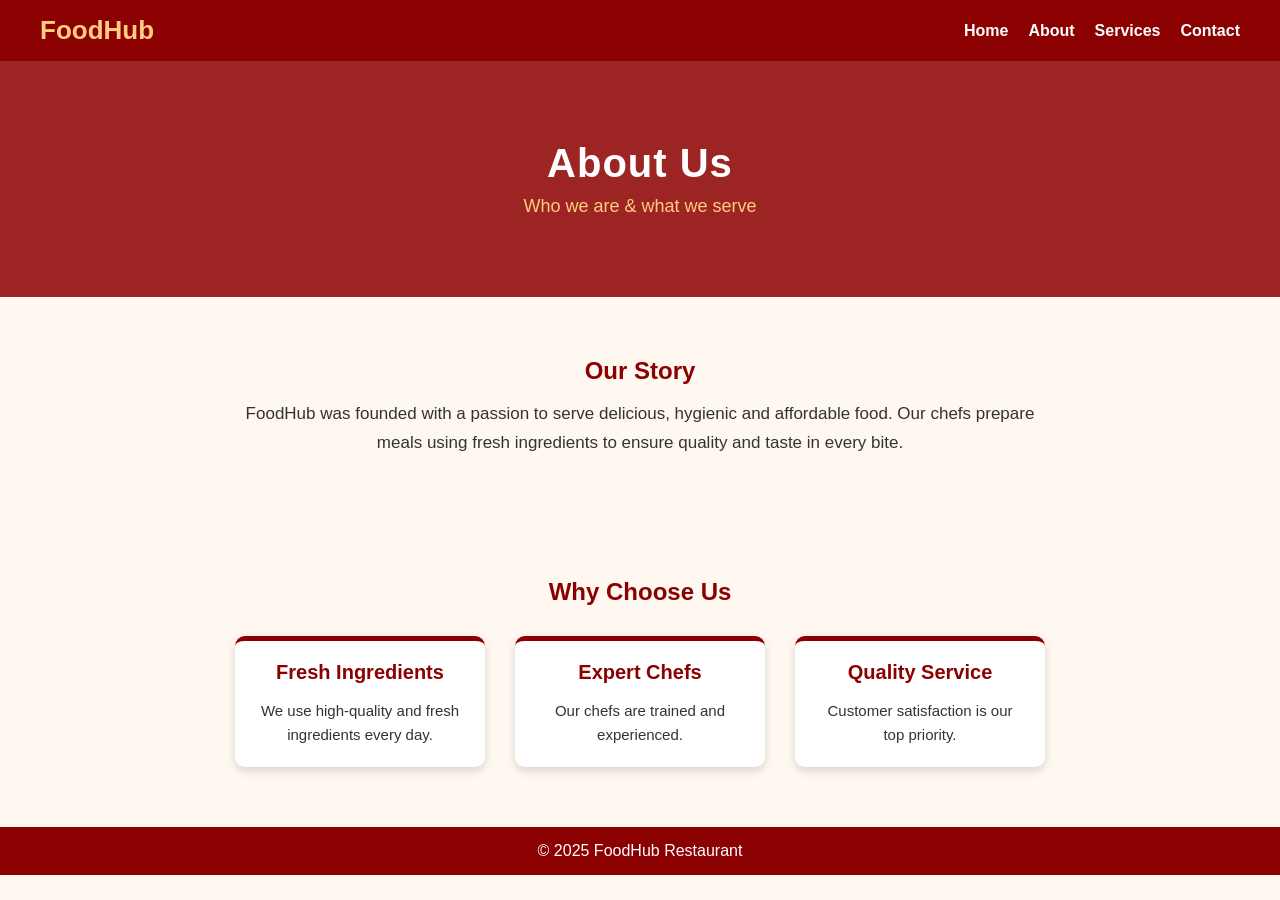
==== about.html @ 623a419a "deploy" ====
<!DOCTYPE html>
<html lang="en">
<head>
  <meta charset="UTF-8">
  <title>FoodHub | About</title>
  <link rel="stylesheet" href="CSS/style.css">
</head>
<body>

<!-- NAVBAR (SAME AS HOME) -->
<nav class="navbar">
  <h1 class="logo">FoodHub</h1>
  <ul>
    <li><a href="index.html">Home</a></li>
    <li><a href="about.html">About</a></li>
    <li><a href="services.html">Services</a></li>
    <li><a href="contact.html">Contact</a></li>
  </ul>
</nav>

<!-- PAGE HEADER -->
<section class="page-header">
  <h2>About Us</h2>
  <p>Who we are & what we serve</p>
</section>

<!-- ABOUT CONTENT -->
<section class="section">
  <h2>Our Story</h2>
  <p>
    FoodHub was founded with a passion to serve delicious, hygienic
    and affordable food. Our chefs prepare meals using fresh ingredients
    to ensure quality and taste in every bite.
  </p>
</section>

<!-- WHY CHOOSE US -->
<section class="section">
  <h2>Why Choose Us</h2>

  <div class="cards">
    <div class="card">
      <h3>Fresh Ingredients</h3>
      <p>We use high-quality and fresh ingredients every day.</p>
    </div>

    <div class="card">
      <h3>Expert Chefs</h3>
      <p>Our chefs are trained and experienced.</p>
    </div>

    <div class="card">
      <h3>Quality Service</h3>
      <p>Customer satisfaction is our top priority.</p>
    </div>
  </div>
</section>

<!-- FOOTER -->
<footer>
  <p>© 2025 FoodHub Restaurant</p>
</footer>

</body>
</html>
---- CSS/style.css ----
/* RESET */
* {
  margin: 0;
  padding: 0;
  box-sizing: border-box;
}

/* BODY */
body {
  font-family: Arial, sans-serif;
  background: #fff8f0;
  color: #333;
}

/* NAVBAR */
.navbar {
  background: #8b0000;
  padding: 15px 40px;
  display: flex;
  justify-content: space-between;
  align-items: center;
}

.logo {
  color: #ffcc80;
  font-size: 26px;
}

.navbar ul {
  list-style: none;
  display: flex;
}

.navbar ul li {
  margin-left: 20px;
}

.navbar ul li a {
  color: white;
  text-decoration: none;
  font-weight: bold;
}

.navbar ul li a:hover {
  color: #ffcc80;
}

/* HERO */
.hero {
  height: 420px;
  background: linear-gradient(rgba(0,0,0,0.6), rgba(0,0,0,0.6)),
              url("../images/hero.jpg") center/cover no-repeat;
  text-align: center;
  color: white;
  padding-top: 120px;
}

.hero h2 {
  font-size: 40px;
}

.hero p {
  margin: 10px 0 20px;
}

.btn {
  background: #ff9800;
  padding: 12px 25px;
  color: black;
  text-decoration: none;
  font-weight: bold;
  border-radius: 5px;
}

.btn:hover {
  background: #ffc107;
}

/* SECTIONS */
.section {
  padding: 60px;
  text-align: center;
}

.section h2 {
  color: #8b0000;
  margin-bottom: 10px;
}

/* CARDS */
.cards {
  display: flex;
  justify-content: center;
  gap: 30px;
  margin-top: 30px;
}

.card {
  background: white;
  width: 250px;
  padding: 20px;
  border-radius: 10px;
  box-shadow: 0 4px 10px rgba(0,0,0,0.15);
}

/* FOOTER */
footer {
  background: #8b0000;
  color: white;
  text-align: center;
  padding: 15px;
}

/* ABOUT PAGE HEADER */
.page-header {
  background: linear-gradient(
      rgba(139, 0, 0, 0.85),
      rgba(139, 0, 0, 0.85)
    ),
    url("../images/hero.jpg") center/cover no-repeat;
  color: white;
  text-align: center;
  padding: 80px 20px;
}

.page-header h2 {
  font-size: 40px;
  letter-spacing: 1px;
}

.page-header p {
  margin-top: 10px;
  font-size: 18px;
  color: #ffcc80;
}

/* ABOUT TEXT SECTION */
.section p {
  max-width: 800px;
  margin: 15px auto 0;
  line-height: 1.7;
  font-size: 17px;
}

/* WHY CHOOSE US – IMPROVED CARDS */
.cards {
  flex-wrap: wrap;
}

.card {
  background: #ffffff;
  border-top: 5px solid #8b0000;
  text-align: center;
  transition: all 0.3s ease;
}

.card h3 {
  margin-bottom: 10px;
  color: #8b0000;
  font-size: 20px;
}

.card p {
  font-size: 15px;
  line-height: 1.6;
}

.card:hover {
  transform: translateY(-12px);
  box-shadow: 0 10px 25px rgba(0, 0, 0, 0.25);
}
/* CONTACT FORM */
.contact-form {
  max-width: 500px;
  margin: 20px auto 0;
  display: flex;
  flex-direction: column;
  gap: 15px;
}

.contact-form input,
.contact-form textarea {
  padding: 12px;
  border-radius: 5px;
  border: 1px solid #ccc;
  font-size: 15px;
}

.contact-form input:focus,
.contact-form textarea:focus {
  outline: none;
  border-color: #8b0000;
}

.contact-form button {
  cursor: pointer;
}
/* DEMO ORDER FORM */
.order-form {
  max-width: 500px;
  margin: 30px auto 0;
  display: flex;
  flex-direction: column;
  gap: 15px;
}

.order-form input,
.order-form select,
.order-form textarea {
  padding: 12px;
  border-radius: 5px;
  border: 1px solid #ccc;
  font-size: 15px;
}

.order-form input:focus,
.order-form select:focus,
.order-form textarea:focus {
  outline: none;
  border-color: #8b0000;
}
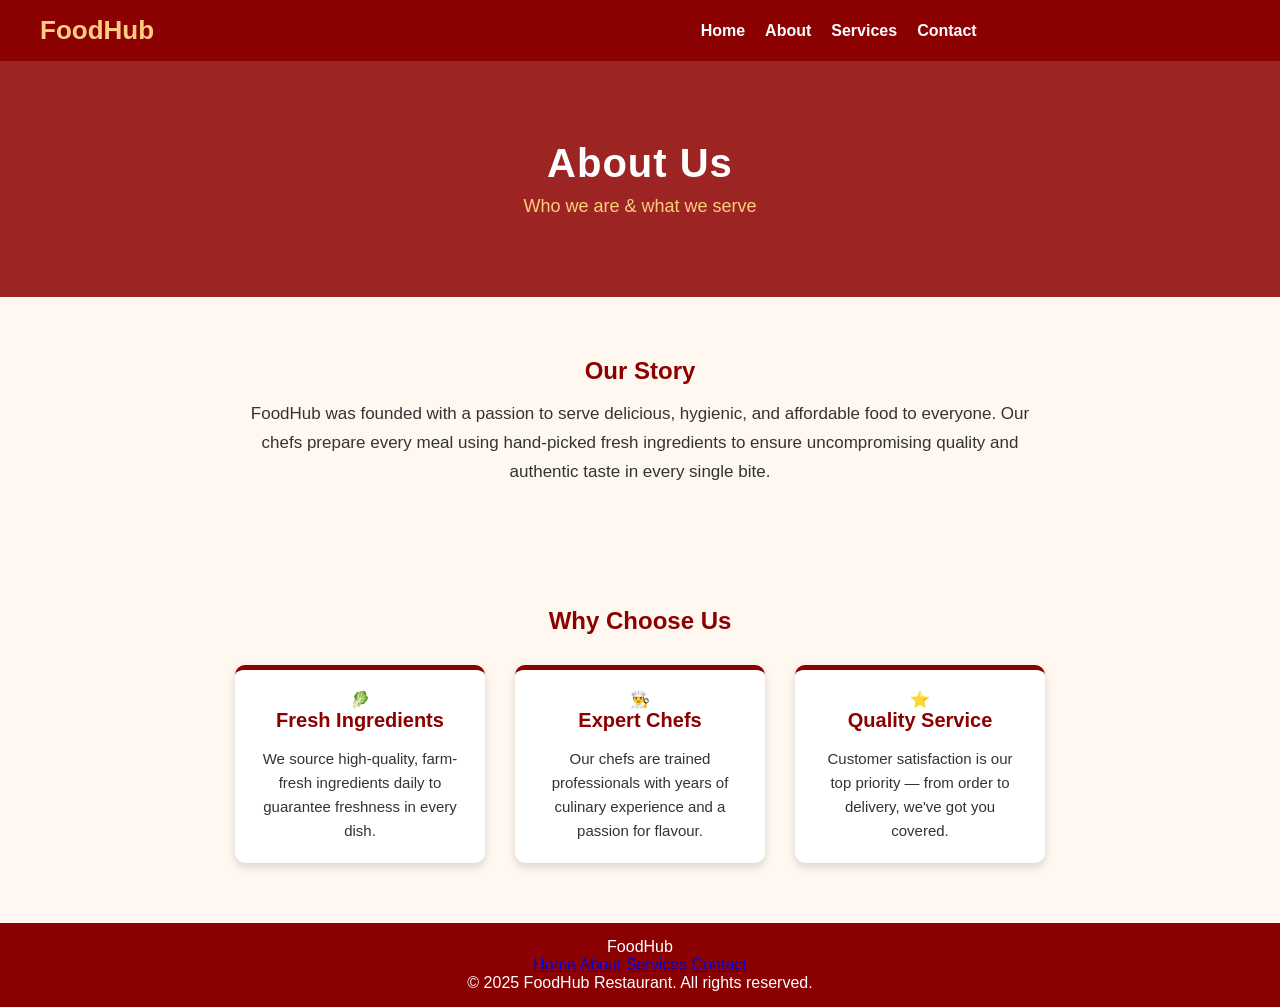
==== commit 5f138c59: "Update" ====
--- a/about.html
+++ b/about.html
@@ -1,65 +1,95 @@
 <!DOCTYPE html>
 <html lang="en">
+
 <head>
   <meta charset="UTF-8">
+  <meta name="viewport" content="width=device-width, initial-scale=1.0">
+  <meta name="description"
+    content="Learn about FoodHub — our story, our mission, and why thousands trust us for fresh, hygienic, and delicious meals every day.">
   <title>FoodHub | About</title>
   <link rel="stylesheet" href="CSS/style.css">
 </head>
+
 <body>
 
-<!-- NAVBAR (SAME AS HOME) -->
-<nav class="navbar">
-  <h1 class="logo">FoodHub</h1>
-  <ul>
-    <li><a href="index.html">Home</a></li>
-    <li><a href="about.html">About</a></li>
-    <li><a href="services.html">Services</a></li>
-    <li><a href="contact.html">Contact</a></li>
-  </ul>
-</nav>
+  <!-- NAVBAR -->
+  <nav class="navbar">
+    <h1 class="logo">FoodHub</h1>
+    <div class="menu-toggle" onclick="toggleMenu()" aria-label="Toggle navigation">
+      <span></span><span></span><span></span>
+    </div>
+    <ul id="navMenu">
+      <li><a href="index.html">Home</a></li>
+      <li><a href="about.html" class="active">About</a></li>
+      <li><a href="services.html">Services</a></li>
+      <li><a href="contact.html">Contact</a></li>
+    </ul>
+    <div class="nav-overlay" id="navOverlay" onclick="toggleMenu()"></div>
+  </nav>
 
-<!-- PAGE HEADER -->
-<section class="page-header">
-  <h2>About Us</h2>
-  <p>Who we are & what we serve</p>
-</section>
+  <!-- PAGE HEADER -->
+  <section class="page-header">
+    <h2>About Us</h2>
+    <p>Who we are &amp; what we serve</p>
+  </section>
 
-<!-- ABOUT CONTENT -->
-<section class="section">
-  <h2>Our Story</h2>
-  <p>
-    FoodHub was founded with a passion to serve delicious, hygienic
-    and affordable food. Our chefs prepare meals using fresh ingredients
-    to ensure quality and taste in every bite.
-  </p>
-</section>
+  <!-- ABOUT CONTENT -->
+  <section class="section">
+    <h2>Our Story</h2>
+    <p>
+      FoodHub was founded with a passion to serve delicious, hygienic,
+      and affordable food to everyone. Our chefs prepare every meal using
+      hand-picked fresh ingredients to ensure uncompromising quality and
+      authentic taste in every single bite.
+    </p>
+  </section>
 
-<!-- WHY CHOOSE US -->
-<section class="section">
-  <h2>Why Choose Us</h2>
+  <!-- WHY CHOOSE US -->
+  <section class="section">
+    <h2>Why Choose Us</h2>
 
-  <div class="cards">
-    <div class="card">
-      <h3>Fresh Ingredients</h3>
-      <p>We use high-quality and fresh ingredients every day.</p>
+    <div class="cards">
+      <div class="card">
+        <span class="card-icon">🥬</span>
+        <h3>Fresh Ingredients</h3>
+        <p>We source high-quality, farm-fresh ingredients daily to guarantee freshness in every dish.</p>
+      </div>
+
+      <div class="card">
+        <span class="card-icon">👨‍🍳</span>
+        <h3>Expert Chefs</h3>
+        <p>Our chefs are trained professionals with years of culinary experience and a passion for flavour.</p>
+      </div>
+
+      <div class="card">
+        <span class="card-icon">⭐</span>
+        <h3>Quality Service</h3>
+        <p>Customer satisfaction is our top priority — from order to delivery, we've got you covered.</p>
+      </div>
     </div>
+  </section>
 
-    <div class="card">
-      <h3>Expert Chefs</h3>
-      <p>Our chefs are trained and experienced.</p>
+  <!-- FOOTER -->
+  <footer>
+    <div class="footer-content">
+      <p class="footer-tagline">FoodHub</p>
+      <div class="footer-links">
+        <a href="index.html">Home</a>
+        <a href="about.html">About</a>
+        <a href="services.html">Services</a>
+        <a href="contact.html">Contact</a>
+      </div>
+      <p class="footer-copy">&copy; 2025 FoodHub Restaurant. All rights reserved.</p>
     </div>
+  </footer>
 
-    <div class="card">
-      <h3>Quality Service</h3>
-      <p>Customer satisfaction is our top priority.</p>
-    </div>
-  </div>
-</section>
-
-<!-- FOOTER -->
-<footer>
-  <p>© 2025 FoodHub Restaurant</p>
-</footer>
+  <script>
+    function toggleMenu() {
+      document.getElementById('navMenu').classList.toggle('open');
+      document.getElementById('navOverlay').classList.toggle('open');
+    }
+  </script>
 
 </body>
-</html>
+
+</html>
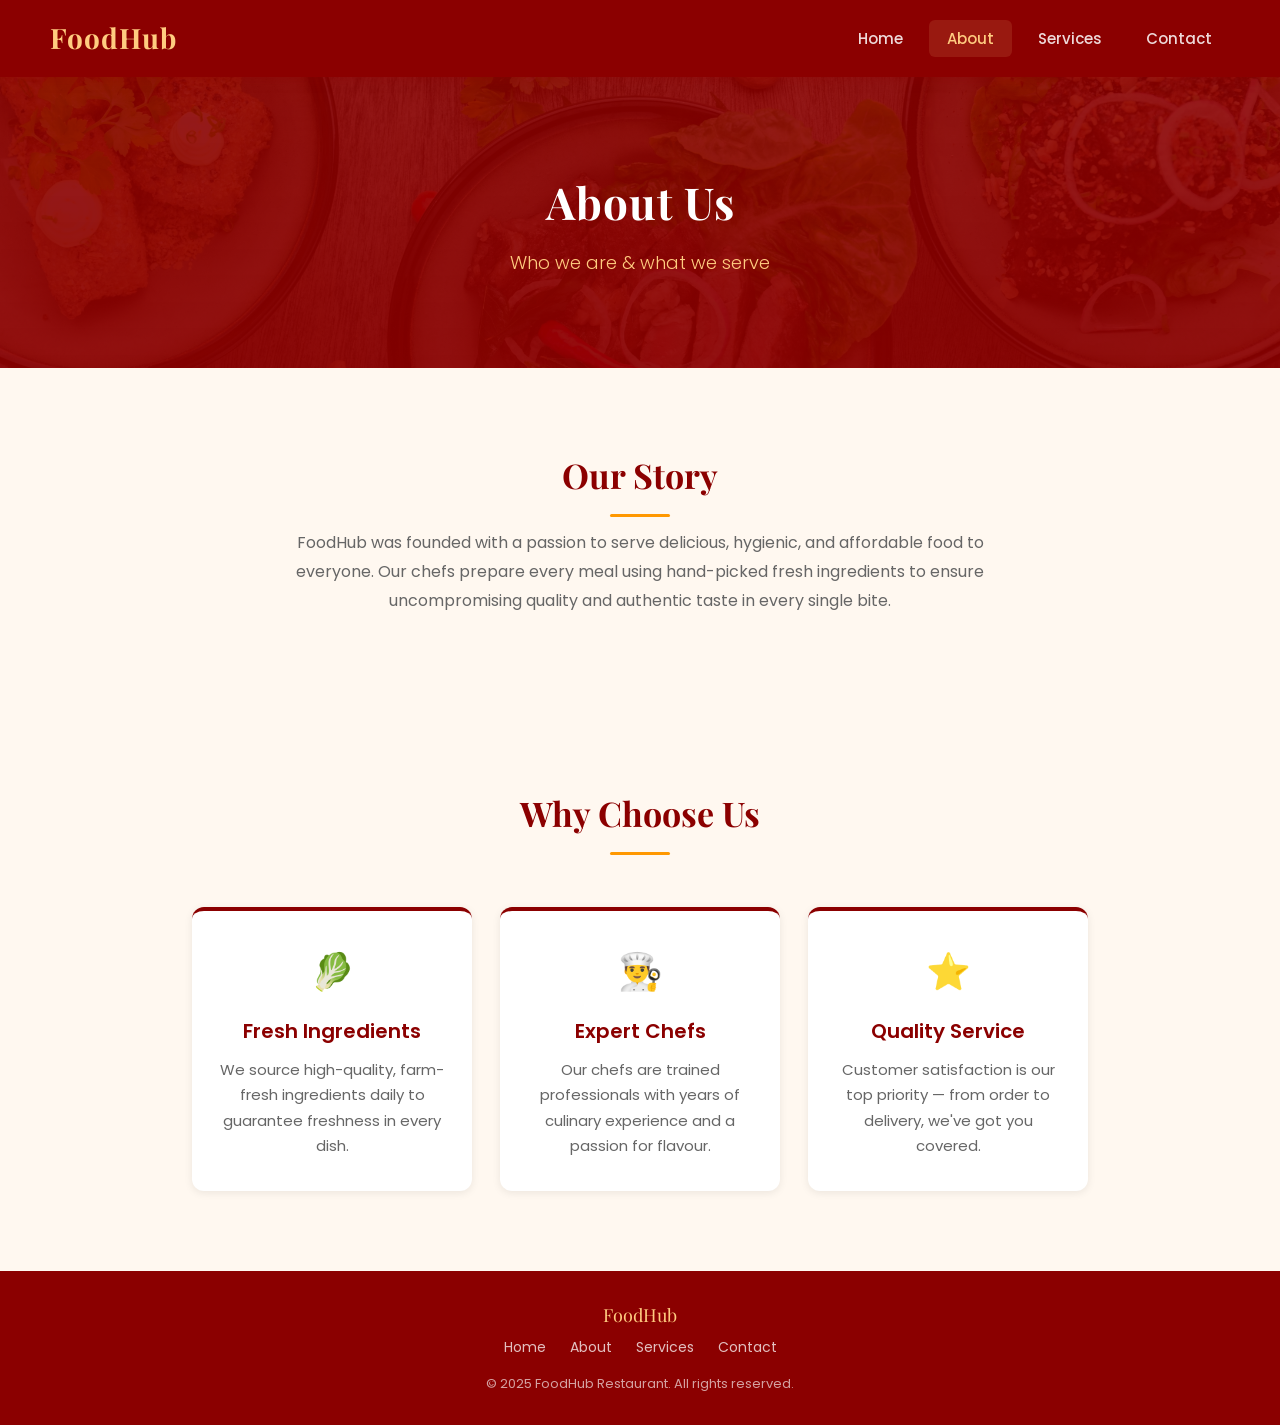
==== commit 8b3d8af0: "Change" ====
--- a/about.html
+++ b/about.html
@@ -7,7 +7,7 @@
   <meta name="description"
     content="Learn about FoodHub — our story, our mission, and why thousands trust us for fresh, hygienic, and delicious meals every day.">
   <title>FoodHub | About</title>
-  <link rel="stylesheet" href="CSS/style.css">
+  <link rel="stylesheet" href="assets/CSS/style.css">
 </head>
 
 <body>
--- a/assets/CSS/style.css
+++ b/assets/CSS/style.css
@@ -0,0 +1,604 @@
+
+@import url('https://fonts.googleapis.com/css2?family=Poppins:wght@300;400;500;600;700&family=Playfair+Display:wght@400;600;700&display=swap');
+
+/* ===== CSS CUSTOM PROPERTIES ===== */
+:root {
+  --primary: #8b0000;
+  --primary-light: rgba(139, 0, 0, 0.08);
+  --accent: #ffcc80;
+  --cta: #ff9800;
+  --cta-hover: #ffc107;
+  --bg: #fff8f0;
+  --text: #333;
+  --text-light: #666;
+  --white: #ffffff;
+  --shadow-sm: 0 2px 8px rgba(0, 0, 0, 0.08);
+  --shadow-md: 0 4px 15px rgba(0, 0, 0, 0.12);
+  --shadow-lg: 0 10px 30px rgba(0, 0, 0, 0.18);
+  --radius: 12px;
+  --transition: 0.3s cubic-bezier(0.4, 0, 0.2, 1);
+}
+
+/* ===== RESET ===== */
+*,
+*::before,
+*::after {
+  margin: 0;
+  padding: 0;
+  box-sizing: border-box;
+}
+
+html {
+  scroll-behavior: smooth;
+}
+
+/* ===== BODY ===== */
+body {
+  font-family: 'Poppins', sans-serif;
+  background: var(--bg);
+  color: var(--text);
+  line-height: 1.6;
+  overflow-x: hidden;
+}
+
+/* ===== ANIMATIONS ===== */
+@keyframes fadeInUp {
+  from {
+    opacity: 0;
+    transform: translateY(30px);
+  }
+
+  to {
+    opacity: 1;
+    transform: translateY(0);
+  }
+}
+
+@keyframes pulse {
+
+  0%,
+  100% {
+    transform: scale(1);
+  }
+
+  50% {
+    transform: scale(1.05);
+  }
+}
+
+/* ===== NAVBAR ===== */
+.navbar {
+  background: var(--primary);
+  padding: 16px 50px;
+  display: flex;
+  justify-content: space-between;
+  align-items: center;
+  position: sticky;
+  top: 0;
+  z-index: 1000;
+  box-shadow: 0 2px 12px rgba(139, 0, 0, 0.3);
+}
+
+.logo {
+  color: var(--accent);
+  font-family: 'Playfair Display', serif;
+  font-size: 28px;
+  font-weight: 700;
+  letter-spacing: 1px;
+  cursor: default;
+}
+
+.navbar ul {
+  list-style: none;
+  display: flex;
+  gap: 8px;
+}
+
+.navbar ul li a {
+  color: rgba(255, 255, 255, 0.85);
+  text-decoration: none;
+  font-weight: 500;
+  font-size: 15px;
+  padding: 8px 18px;
+  border-radius: 6px;
+  transition: var(--transition);
+}
+
+.navbar ul li a:hover,
+.navbar ul li a.active {
+  color: var(--accent);
+  background: rgba(255, 204, 128, 0.12);
+}
+
+/* ===== MOBILE NAV TOGGLE ===== */
+.menu-toggle {
+  display: none;
+  flex-direction: column;
+  gap: 5px;
+  cursor: pointer;
+  padding: 5px;
+  z-index: 1001;
+}
+
+.menu-toggle span {
+  width: 26px;
+  height: 3px;
+  background: var(--accent);
+  border-radius: 3px;
+  transition: var(--transition);
+}
+
+.nav-overlay {
+  display: none;
+}
+
+/* ===== HERO ===== */
+.hero {
+  min-height: 520px;
+  background: linear-gradient(rgba(0, 0, 0, 0.5), rgba(0, 0, 0, 0.7)),
+    url("../Images/hero.jpg") center/cover no-repeat;
+  text-align: center;
+  color: white;
+  display: flex;
+  flex-direction: column;
+  justify-content: center;
+  align-items: center;
+  padding: 60px 20px;
+}
+
+.hero h2 {
+  font-family: 'Playfair Display', serif;
+  font-size: 52px;
+  font-weight: 700;
+  margin-bottom: 12px;
+  text-shadow: 0 2px 10px rgba(0, 0, 0, 0.3);
+  animation: fadeInUp 0.8s ease forwards;
+}
+
+.hero p {
+  font-size: 20px;
+  font-weight: 300;
+  margin-bottom: 30px;
+  opacity: 0;
+  animation: fadeInUp 0.8s ease 0.2s forwards;
+}
+
+.hero .btn {
+  opacity: 0;
+  animation: fadeInUp 0.8s ease 0.4s forwards;
+}
+
+/* ===== BUTTON ===== */
+.btn {
+  display: inline-block;
+  background: var(--cta);
+  padding: 14px 32px;
+  color: #1a1a1a;
+  text-decoration: none;
+  font-weight: 600;
+  font-size: 15px;
+  border-radius: 8px;
+  border: none;
+  cursor: pointer;
+  transition: var(--transition);
+  letter-spacing: 0.5px;
+  font-family: 'Poppins', sans-serif;
+  box-shadow: 0 4px 15px rgba(255, 152, 0, 0.3);
+}
+
+.btn:hover {
+  background: var(--cta-hover);
+  transform: translateY(-2px);
+  box-shadow: 0 6px 20px rgba(255, 193, 7, 0.4);
+}
+
+.btn:active {
+  transform: translateY(0);
+}
+
+/* ===== SECTIONS ===== */
+.section {
+  padding: 80px 60px;
+  text-align: center;
+}
+
+.section h2 {
+  font-family: 'Playfair Display', serif;
+  color: var(--primary);
+  font-size: 34px;
+  margin-bottom: 12px;
+  position: relative;
+  display: inline-block;
+}
+
+.section h2::after {
+  content: '';
+  display: block;
+  width: 60px;
+  height: 3px;
+  background: var(--cta);
+  margin: 12px auto 0;
+  border-radius: 2px;
+}
+
+.section>p {
+  max-width: 700px;
+  margin: 0 auto 10px;
+  line-height: 1.8;
+  font-size: 16px;
+  color: var(--text-light);
+}
+
+/* ===== CARDS ===== */
+.cards {
+  display: flex;
+  justify-content: center;
+  gap: 28px;
+  margin-top: 40px;
+  flex-wrap: wrap;
+}
+
+.card {
+  background: var(--white);
+  width: 280px;
+  padding: 32px 24px;
+  border-radius: var(--radius);
+  box-shadow: var(--shadow-sm);
+  border-top: 4px solid var(--primary);
+  text-align: center;
+  transition: var(--transition);
+  position: relative;
+  overflow: hidden;
+}
+
+.card::before {
+  content: '';
+  position: absolute;
+  top: 0;
+  left: 0;
+  right: 0;
+  height: 0;
+  background: var(--primary-light);
+  transition: height 0.4s ease;
+  z-index: 0;
+}
+
+.card:hover::before {
+  height: 100%;
+}
+
+.card:hover {
+  transform: translateY(-10px);
+  box-shadow: var(--shadow-lg);
+}
+
+.card .card-icon {
+  font-size: 36px;
+  margin-bottom: 14px;
+  display: block;
+  position: relative;
+  z-index: 1;
+}
+
+.card h3 {
+  margin-bottom: 10px;
+  color: var(--primary);
+  font-size: 20px;
+  font-weight: 600;
+  position: relative;
+  z-index: 1;
+}
+
+.card p {
+  font-size: 15px;
+  line-height: 1.7;
+  color: var(--text-light);
+  position: relative;
+  z-index: 1;
+}
+
+.card strong {
+  display: inline-block;
+  margin-top: 14px;
+  font-size: 18px;
+  color: var(--primary);
+  font-weight: 700;
+  position: relative;
+  z-index: 1;
+}
+
+/* ===== PAGE HEADER ===== */
+.page-header {
+  background: linear-gradient(rgba(139, 0, 0, 0.88),
+      rgba(139, 0, 0, 0.92)),
+    url("../Images/hero.jpg") center/cover no-repeat;
+  color: white;
+  text-align: center;
+  padding: 90px 30px;
+}
+
+.page-header h2 {
+  font-family: 'Playfair Display', serif;
+  font-size: 44px;
+  letter-spacing: 1px;
+  animation: fadeInUp 0.6s ease;
+}
+
+.page-header p {
+  margin-top: 12px;
+  font-size: 18px;
+  color: var(--accent);
+  font-weight: 300;
+}
+
+/* ===== FORMS ===== */
+.order-form,
+.contact-form {
+  max-width: 520px;
+  margin: 30px auto 0;
+  display: flex;
+  flex-direction: column;
+  gap: 16px;
+}
+
+.order-form input,
+.order-form select,
+.order-form textarea,
+.contact-form input,
+.contact-form textarea {
+  padding: 14px 16px;
+  border-radius: 8px;
+  border: 2px solid #e0e0e0;
+  font-size: 15px;
+  font-family: 'Poppins', sans-serif;
+  background: var(--white);
+  transition: var(--transition);
+  color: var(--text);
+}
+
+.order-form input::placeholder,
+.order-form textarea::placeholder,
+.contact-form input::placeholder,
+.contact-form textarea::placeholder {
+  color: #aaa;
+}
+
+.order-form input:focus,
+.order-form select:focus,
+.order-form textarea:focus,
+.contact-form input:focus,
+.contact-form textarea:focus {
+  outline: none;
+  border-color: var(--primary);
+  box-shadow: 0 0 0 3px rgba(139, 0, 0, 0.1);
+}
+
+.order-form select {
+  cursor: pointer;
+  appearance: none;
+  background-image: url("data:image/svg+xml,%3Csvg xmlns='http://www.w3.org/2000/svg' width='12' height='12' viewBox='0 0 12 12'%3E%3Cpath fill='%23333' d='M6 8L1 3h10z'/%3E%3C/svg%3E");
+  background-repeat: no-repeat;
+  background-position: right 16px center;
+}
+
+/* ===== SOCIAL LINKS ===== */
+.contact-social {
+  display: flex;
+  justify-content: center;
+  gap: 16px;
+  margin-top: 24px;
+  flex-wrap: wrap;
+}
+
+.contact-social a {
+  display: inline-flex;
+  align-items: center;
+  gap: 8px;
+  padding: 12px 24px;
+  background: var(--white);
+  color: var(--primary);
+  text-decoration: none;
+  border-radius: 8px;
+  font-weight: 500;
+  font-size: 15px;
+  border: 2px solid var(--primary);
+  transition: var(--transition);
+}
+
+.contact-social a:hover {
+  background: var(--primary);
+  color: var(--white);
+  transform: translateY(-3px);
+  box-shadow: var(--shadow-md);
+}
+
+/* ===== FOOTER ===== */
+footer {
+  background: var(--primary);
+  color: rgba(255, 255, 255, 0.9);
+  text-align: center;
+  padding: 30px 20px;
+  font-size: 14px;
+}
+
+footer .footer-content {
+  max-width: 800px;
+  margin: 0 auto;
+}
+
+footer .footer-tagline {
+  color: var(--accent);
+  font-family: 'Playfair Display', serif;
+  font-size: 18px;
+  margin-bottom: 6px;
+}
+
+footer .footer-links {
+  display: flex;
+  justify-content: center;
+  gap: 24px;
+  margin-bottom: 16px;
+  flex-wrap: wrap;
+}
+
+footer .footer-links a {
+  color: rgba(255, 255, 255, 0.75);
+  text-decoration: none;
+  font-size: 14px;
+  transition: var(--transition);
+}
+
+footer .footer-links a:hover {
+  color: var(--accent);
+}
+
+footer .footer-copy {
+  font-size: 13px;
+  opacity: 0.7;
+}
+
+/* ===== THANK YOU PAGE ===== */
+.thankyou-section {
+  min-height: 60vh;
+  display: flex;
+  flex-direction: column;
+  justify-content: center;
+  align-items: center;
+  gap: 12px;
+}
+
+.thankyou-icon {
+  font-size: 64px;
+  animation: fadeInUp 0.6s ease;
+}
+
+.thankyou-section h2 {
+  font-family: 'Playfair Display', serif;
+  color: var(--primary);
+  font-size: 38px;
+}
+
+.thankyou-section p {
+  color: var(--text-light);
+  font-size: 16px;
+}
+
+.thankyou-section .btn {
+  margin-top: 16px;
+}
+
+/* ===== RESPONSIVE — TABLET ===== */
+@media (max-width: 768px) {
+  .navbar {
+    padding: 14px 24px;
+  }
+
+  .menu-toggle {
+    display: flex;
+  }
+
+  .navbar ul {
+    position: fixed;
+    top: 0;
+    right: -100%;
+    width: 260px;
+    height: 100vh;
+    background: var(--primary);
+    flex-direction: column;
+    padding: 80px 30px 30px;
+    gap: 4px;
+    transition: right 0.35s ease;
+    box-shadow: -4px 0 20px rgba(0, 0, 0, 0.3);
+  }
+
+  .navbar ul.open {
+    right: 0;
+  }
+
+  .navbar ul li a {
+    display: block;
+    padding: 12px 16px;
+    font-size: 16px;
+    border-radius: 8px;
+  }
+
+  .nav-overlay.open {
+    display: block;
+    position: fixed;
+    inset: 0;
+    background: rgba(0, 0, 0, 0.4);
+    z-index: 999;
+  }
+
+  .hero {
+    min-height: 400px;
+    padding: 50px 20px;
+  }
+
+  .hero h2 {
+    font-size: 32px;
+  }
+
+  .hero p {
+    font-size: 16px;
+  }
+
+  .section {
+    padding: 50px 24px;
+  }
+
+  .section h2 {
+    font-size: 28px;
+  }
+
+  .cards {
+    gap: 20px;
+  }
+
+  .card {
+    width: 100%;
+    max-width: 340px;
+  }
+
+  .page-header {
+    padding: 60px 20px;
+  }
+
+  .page-header h2 {
+    font-size: 32px;
+  }
+
+  .order-form,
+  .contact-form {
+    margin: 24px 10px 0;
+  }
+
+  footer .footer-links {
+    gap: 16px;
+  }
+}
+
+/* ===== RESPONSIVE — PHONE ===== */
+@media (max-width: 480px) {
+  .hero h2 {
+    font-size: 26px;
+  }
+
+  .section h2 {
+    font-size: 24px;
+  }
+
+  .page-header h2 {
+    font-size: 26px;
+  }
+
+  .btn {
+    padding: 12px 26px;
+    font-size: 14px;
+  }
+
+  .contact-social {
+    flex-direction: column;
+    align-items: center;
+  }
+}
